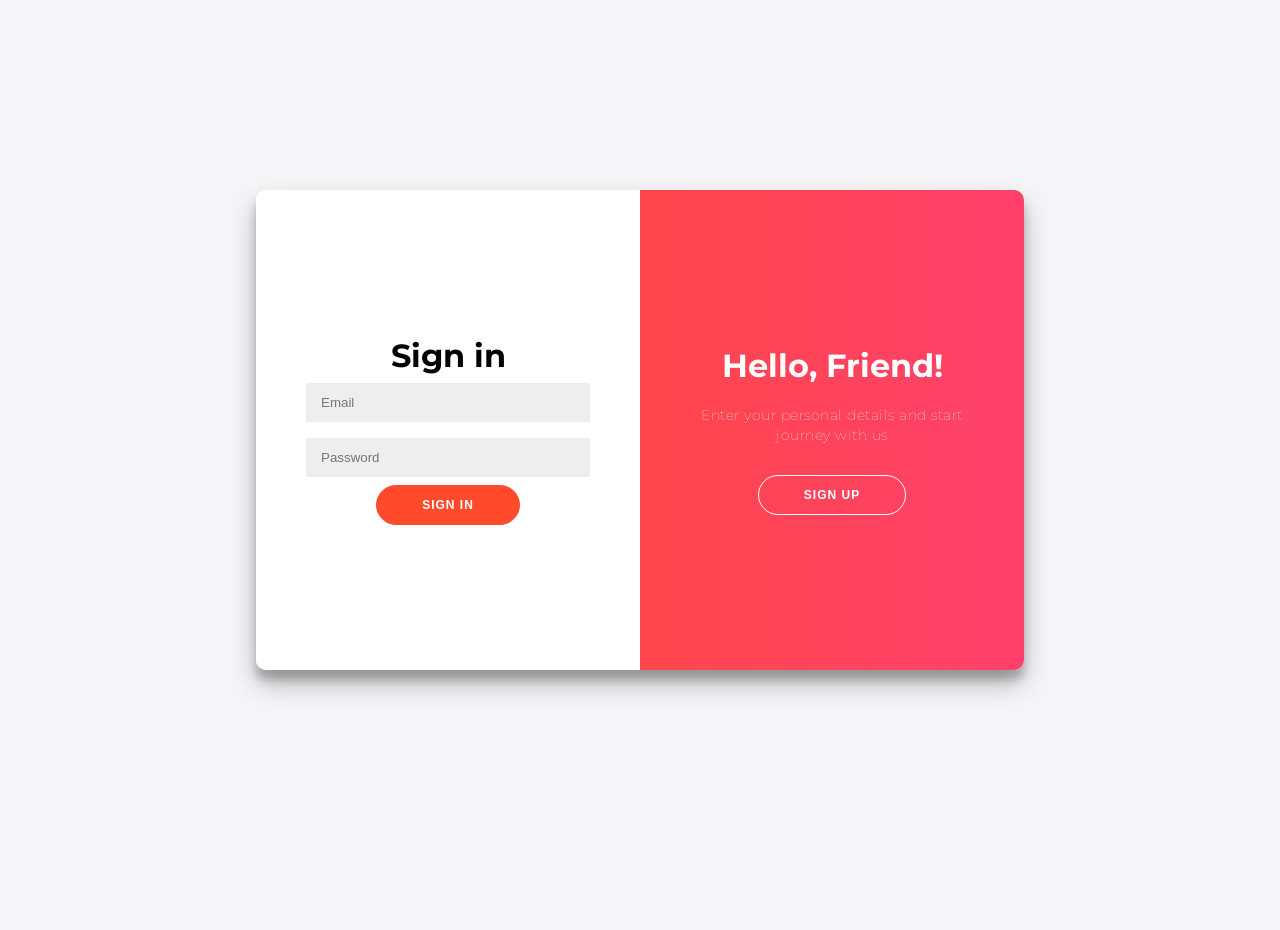
==== index.html @ 7ad5f6f8 "Add files via upload" ====
<html>
<head>
    <link rel ="stylesheet"  href="loginpage.css">
    <script type="text/javascript"> 
    const signUpButton = document.getElementById('signUp');
    const signInButton = document.getElementById('signIn');
    const container = document.getElementById('container');
    
    signUpButton.addEventListener('click', () => {
        container.classList.add("right-panel-active");
    });
    
    signInButton.addEventListener('click', () => {
        container.classList.remove("right-panel-active");
    });
    </script>
</head>

<body>
    <div class="container" id="container">
        <div class="form-container sign-up-container">
            <form action="#">
                <h1>Create Account</h1>
                <div class="social-container">
                    
                </div>
                <span>or use your email for registration</span>
                <input type="text" placeholder="Name" />
                <input type="email" placeholder="Email" />
                <input type="password" placeholder="Password" />
                <button>Sign Up</button>
            </form>
        </div>
        <div class="form-container sign-in-container">
            <form action="#">
                <h1>Sign in</h1>
                <input type="email" placeholder="Email" />
                <input type="password" placeholder="Password" />
                <button>Sign In</button>
            </form>
        </div>
        <div class="overlay-container">
            <div class="overlay">
                <div class="overlay-panel overlay-left">
                    <h1>Welcome Back!</h1>
                    <p>To keep connected with us please login with your personal info</p>
                    <button class="ghost" id="signIn">Sign In</button>
                </div>
                <div class="overlay-panel overlay-right">
                    <h1>Hello, Friend!</h1>
                    <p>Enter your personal details and start journey with us</p>
                    <button class="ghost" id="signUp">Sign Up</button>
                </div>
            </div>
        </div>
    </div>





</body>
    

</html>
---- loginpage.css ----
@import url('https://fonts.googleapis.com/css?family=Montserrat:400,800');

* {
	box-sizing: border-box;
}

body {
	background: #f6f5f7;
	display: flex;
	justify-content: center;
	align-items: center;
	flex-direction: column;
	font-family: 'Montserrat', sans-serif;
	height: 100vh;
	margin: -20px 0 50px;
}

h1 {
	font-weight: bold;
	margin: 0;
}

h2 {
	text-align: center;
}

p {
	font-size: 14px;
	font-weight: 100;
	line-height: 20px;
	letter-spacing: 0.5px;
	margin: 20px 0 30px;
}

span {
	font-size: 12px;
}

a {
	color: #333;
	font-size: 14px;
	text-decoration: none;
	margin: 15px 0;
}

button {
	border-radius: 20px;
	border: 1px solid #FF4B2B;
	background-color: #FF4B2B;
	color: #FFFFFF;
	font-size: 12px;
	font-weight: bold;
	padding: 12px 45px;
	letter-spacing: 1px;
	text-transform: uppercase;
	transition: transform 80ms ease-in;
}

button:active {
	transform: scale(0.95);
}

button:focus {
	outline: none;
}

button.ghost {
	background-color: transparent;
	border-color: #FFFFFF;
}

form {
	background-color: #FFFFFF;
	display: flex;
	align-items: center;
	justify-content: center;
	flex-direction: column;
	padding: 0 50px;
	height: 100%;
	text-align: center;
}

input {
	background-color: #eee;
	border: none;
	padding: 12px 15px;
	margin: 8px 0;
	width: 100%;
}

.container {
	background-color: #fff;
	border-radius: 10px;
  	box-shadow: 0 14px 28px rgba(0,0,0,0.25), 
			0 10px 10px rgba(0,0,0,0.22);
	position: relative;
	overflow: hidden;
	width: 768px;
	max-width: 100%;
	min-height: 480px;
}

.form-container {
	position: absolute;
	top: 0;
	height: 100%;
	transition: all 0.6s ease-in-out;
}

.sign-in-container {
	left: 0;
	width: 50%;
	z-index: 2;
}

.container.right-panel-active .sign-in-container {
	transform: translateX(100%);
}

.sign-up-container {
	left: 0;
	width: 50%;
	opacity: 0;
	z-index: 1;
}

.container.right-panel-active .sign-up-container {
	transform: translateX(100%);
	opacity: 1;
	z-index: 5;
	animation: show 0.6s;
}

@keyframes show {
	0%, 49.99% {
		opacity: 0;
		z-index: 1;
	}
	
	50%, 100% {
		opacity: 1;
		z-index: 5;
	}
}

.overlay-container {
	position: absolute;
	top: 0;
	left: 50%;
	width: 50%;
	height: 100%;
	overflow: hidden;
	transition: transform 0.6s ease-in-out;
	z-index: 100;
}

.container.right-panel-active .overlay-container{
	transform: translateX(-100%);
}

.overlay {
	background: #FF416C;
	background: -webkit-linear-gradient(to right, #FF4B2B, #FF416C);
	background: linear-gradient(to right, #FF4B2B, #FF416C);
	background-repeat: no-repeat;
	background-size: cover;
	background-position: 0 0;
	color: #FFFFFF;
	position: relative;
	left: -100%;
	height: 100%;
	width: 200%;
  	transform: translateX(0);
	transition: transform 0.6s ease-in-out;
}

.container.right-panel-active .overlay {
  	transform: translateX(50%);
}

.overlay-panel {
	position: absolute;
	display: flex;
	align-items: center;
	justify-content: center;
	flex-direction: column;
	padding: 0 40px;
	text-align: center;
	top: 0;
	height: 100%;
	width: 50%;
	transform: translateX(0);
	transition: transform 0.6s ease-in-out;
}

.overlay-left {
	transform: translateX(-20%);
}

.container.right-panel-active .overlay-left {
	transform: translateX(0);
}

.overlay-right {
	right: 0;
	transform: translateX(0);
}

.container.right-panel-active .overlay-right {
	transform: translateX(20%);
}

.social-container {
	margin: 20px 0;
}

.social-container a {
	border: 1px solid #DDDDDD;
	border-radius: 50%;
	display: inline-flex;
	justify-content: center;
	align-items: center;
	margin: 0 5px;
	height: 40px;
	width: 40px;
}

footer {
    background-color: #222;
    color: #fff;
    font-size: 14px;
    bottom: 0;
    position: fixed;
    left: 0;
    right: 0;
    text-align: center;
    z-index: 999;
}

footer p {
    margin: 10px 0;
}

footer i {
    color: red;
}

footer a {
    color: #3c97bf;
    text-decoration: none;
}
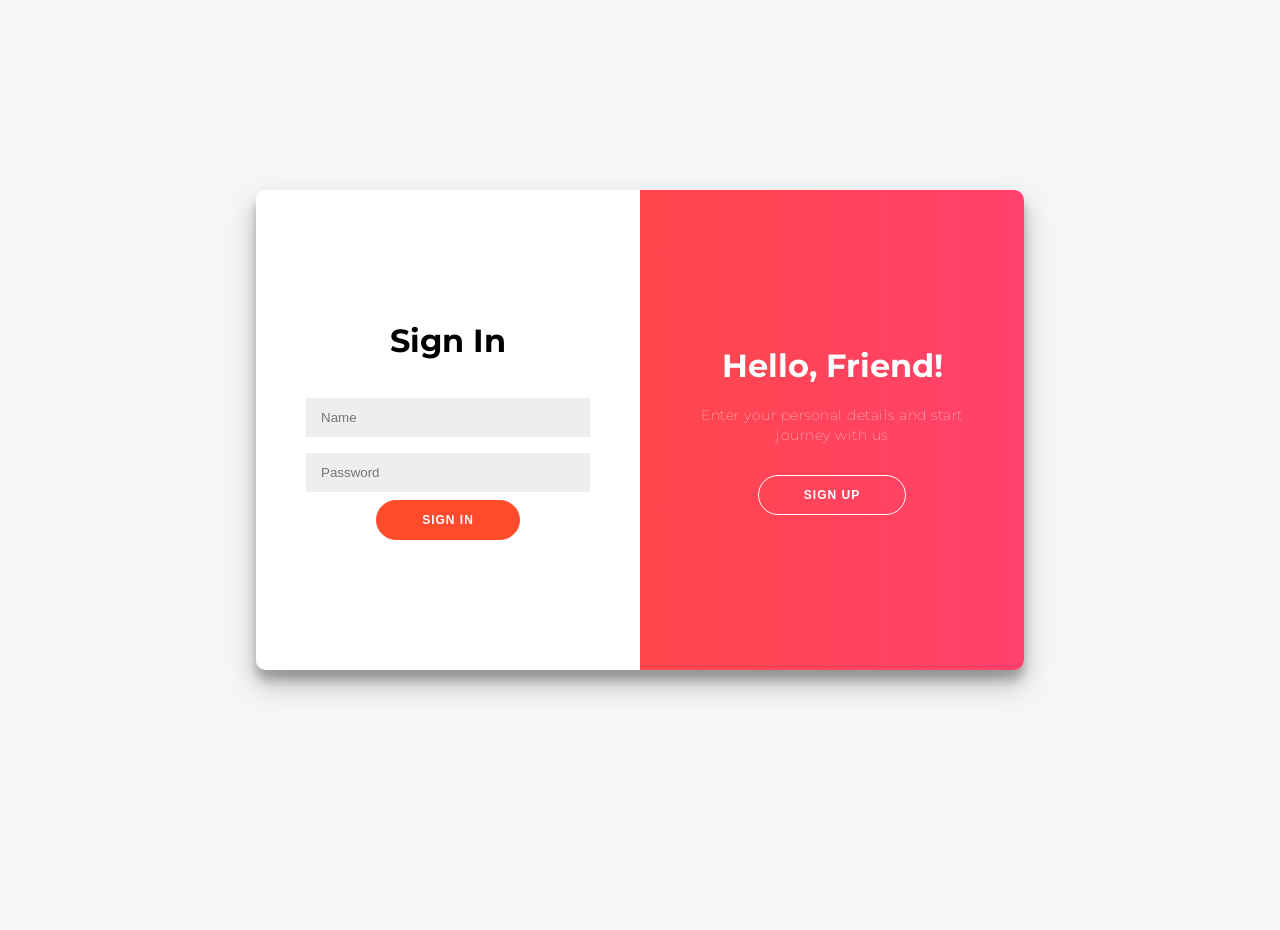
==== commit c8a807b5: "Add files via upload" ====
--- a/index.html
+++ b/index.html
@@ -1,19 +1,6 @@
 <html>
 <head>
     <link rel ="stylesheet"  href="loginpage.css">
-    <script type="text/javascript"> 
-    const signUpButton = document.getElementById('signUp');
-    const signInButton = document.getElementById('signIn');
-    const container = document.getElementById('container');
-    
-    signUpButton.addEventListener('click', () => {
-        container.classList.add("right-panel-active");
-    });
-    
-    signInButton.addEventListener('click', () => {
-        container.classList.remove("right-panel-active");
-    });
-    </script>
 </head>
 
 <body>
@@ -24,18 +11,17 @@
                 <div class="social-container">
                     
                 </div>
-                <span>or use your email for registration</span>
-                <input type="text" placeholder="Name" />
-                <input type="email" placeholder="Email" />
-                <input type="password" placeholder="Password" />
+                <span>Input informations for registration</span>
+                <input type="text" placeholder="Name" name="username">
+                <input type="password" placeholder="Password" name="password">
                 <button>Sign Up</button>
             </form>
         </div>
         <div class="form-container sign-in-container">
-            <form action="#">
-                <h1>Sign in</h1>
-                <input type="email" placeholder="Email" />
-                <input type="password" placeholder="Password" />
+            <form action="login.php" method="post">
+                <h1 style="padding-bottom: 30px;">Sign In</h1>
+                <input type="text" placeholder="Name" name="username">
+                <input type="password" placeholder="Password" name="password">
                 <button>Sign In</button>
             </form>
         </div>
@@ -54,7 +40,19 @@
             </div>
         </div>
     </div>
-
+    <script type="text/javascript"> 
+        const signUpButton = document.getElementById('signUp');
+        const signInButton = document.getElementById('signIn');
+        const container = document.getElementById('container');
+        
+        signUpButton.addEventListener('click', () => {
+            container.classList.add("right-panel-active");
+        });
+        
+        signInButton.addEventListener('click', () => {
+            container.classList.remove("right-panel-active");
+        });
+        </script>
 
 
 
--- a/loginpage.css
+++ b/loginpage.css
@@ -1,4 +1,6 @@
 @import url('https://fonts.googleapis.com/css?family=Montserrat:400,800');
+/*Reference : https://codepen.io/Rh2o/pen/yLgxJoG*/
+
 
 * {
 	box-sizing: border-box;
